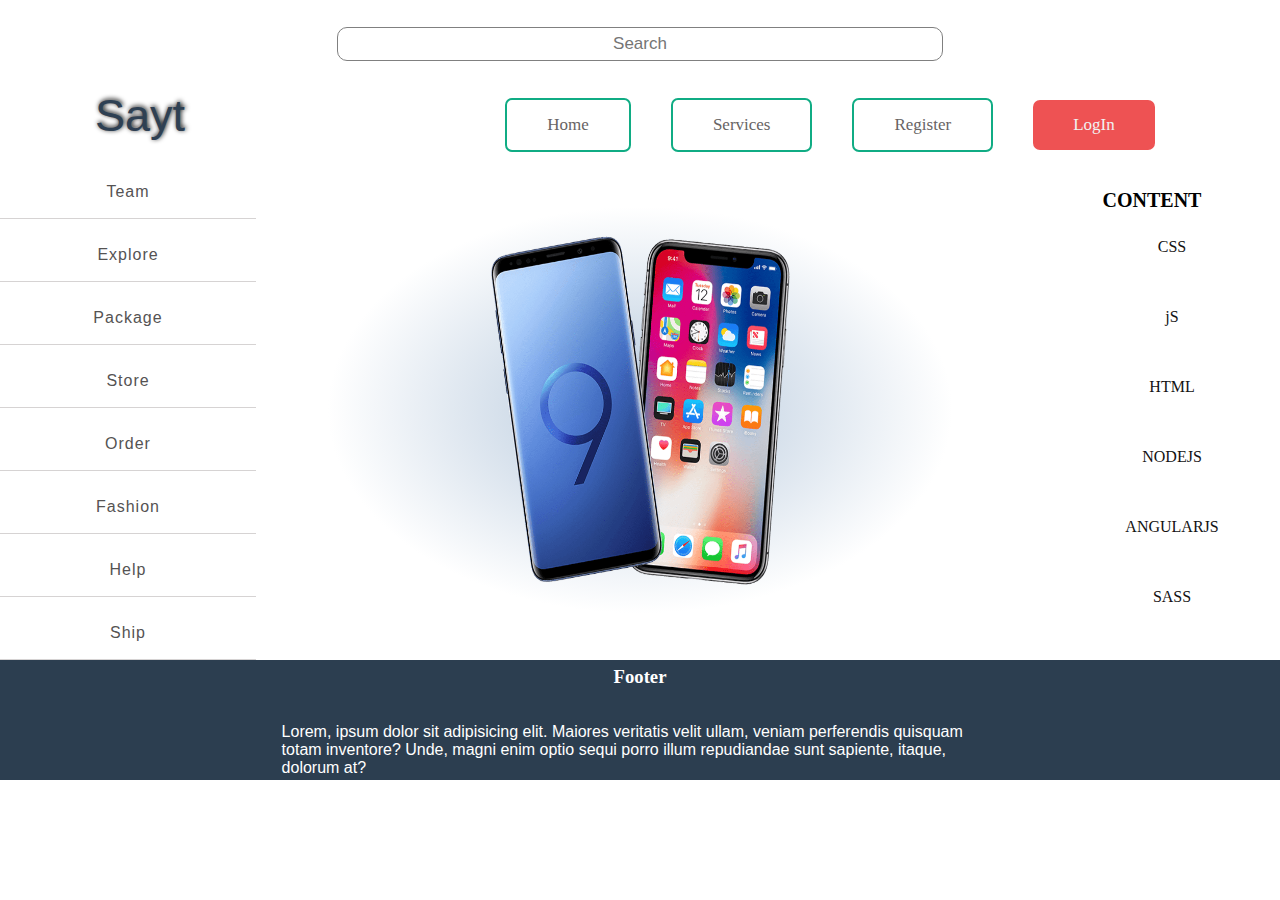
==== index.html @ 98eb9113 "Add files via upload" ====
<!DOCTYPE html>
<html lang="en">
<head>
    <meta charset="UTF-8">
    <meta http-equiv="X-UA-Compatible" content="IE=edge">
    <meta name="viewport" content="width=device-width, initial-scale=1.0">
    <title>Document</title>
    <link rel="stylesheet" href="style.css">
</head>
<body>
<!--       -----   HEADER  -----           -->
    <div id="header1">
        <input placeholder="Search" type="serach">
    </div>
    <div id="header2">
        <div class="logo">Sayt</div>
        <div class="menyu">
            <ul><li><a href="#">Home</a></li></ul>
            <ul><li><a href="#">Services</a></li></ul>
            <ul><li><a href="#">Register</a></li></ul>
            <ul><li><a class="men" href="#">LogIn</a></li></ul>
        </div>
    </div>
<!--        ---------    CONTAINER     -------------  -->
    <div id="container">
        <div class="box1">
            <a class="best" href="">Team</a>
            <a class="best"  href="">Explore</a>
            <a class="best"  href="">Package</a>
            <a class="best"  href="">Store</a>
            <a class="best"  href="">Order</a>
            <a class="best"  href="">Fashion</a>
            <a class="best"  href="">Help</a>
            <a class="best"  href="">Ship</a>
        </div>

        <div class="box2">
             <img src="ClipartKey_2346583.png" alt=""> 
            </div>
        <div class="box3">
            <h6>CONTENT</h6>
            <ul><li><a class="line" href="#">CSS</a></li></ul>
            <ul><li><a class="line" href="#">jS</a></li></ul>
            <ul><li><a class="line" href="#">HTML</a></li></ul>
            <ul><li><a class="line" href="#">NODEJS</a></li></ul>
            <ul><li><a class="line" href="#">ANGULARJS</a></li></ul>
            <ul><li><a class="line" href="#">SASS</a></li></ul>
        </div>
         </div>
<!--         --------   FOOTER   -------------         -->
    <div id="footer">
        <h3>Footer</h3>
      <div class="header2"> <p> Lorem, ipsum dolor sit adipisicing elit. Maiores veritatis velit ullam, veniam perferendis quisquam totam inventore? Unde, magni enim optio sequi porro illum repudiandae sunt sapiente, itaque, dolorum at?   </p></div>
    </div>
</body>
</html>
---- style.css ----
body{
    margin: 0px;
    padding: 0px;
    box-sizing: border-box  ;
    display: flex;
    flex-direction: column;
}
/* ###########################  HEADER   #######################################  */
#header1{
    display: flex;
    height: 90px;
    width: 100%;
    
}
#header1 input{
    margin:27px auto 10px auto;
    height: 30px;
    width: 600px;
    border: none;
    border-radius: 10px;
    outline: none;
    border: 1px solid grey;
    cursor: pointer;
    transition: 0.6s;
}
 #header1 input::placeholder{
    text-align: center;
    font-size: 17px;
}
#header1 input:hover{
    width: 900px;
    border: 1px solid black ;
}
#header2{
    display: flex;
    justify-content: space-around;
    height: 70px;
    width: 100%;
}
.logo{
    height: 70px;
    width: 150px;
    font-size: 45px;
    font-family: Verdana, Geneva, Tahoma, sans-serif;
    color: #2E4053;
    text-shadow: 1px -1px 5px #000000 ;
    cursor: pointer;

}

.menyu{
    display: flex;
    align-items: center;
    justify-content: center;
    height: 70px;
    width: 750px;
    
}
.menyu li{  
display: inline-block;
list-style-type: none;

}
.menyu a{
display: inline-block;
text-decoration: none;
border: 2px solid #10ac84;
padding: 15px 40px;
color: rgb(104, 100, 100);
font-size: 17px;
border-radius: 7px;
transition: 0.4s;
}
.menyu .men{
    display: inline-block;
text-decoration: none;
background-color: #ee5253;
border: none;
padding: 15px 40px;
color: rgb(241, 241, 241);
font-size: 17px;
border-radius: 7px;
transition: 0.6s;
}
.menyu .men:hover{
    background-color:#1dd1a1 ;
}
.menyu a:hover{
    background-color: #10ac84;
    color: white;
    padding: 15px 50px;
    
}
/* ###############################  CONTAINER  ################################################ */

#container{
    display: flex;
    height: 500px;
    width: 100%;
}
.box1{
    display: flex;
    flex-direction: column;
    width: 20%;
    height: 500px;
    font-family: 'Franklin Gothic Medium', 'Arial Narrow', Arial, sans-serif;
    letter-spacing: 1px;
    background-color: rgb(255, 255, 255);
}
.box1 a{
    position: relative;
    bottom: 4px;
    text-decoration: none;
    color: rgb(85, 83, 83);
    line-height: 52px;
    margin-top: 10px;
    border-bottom:1px solid rgb(214, 211, 211);
    text-align: center;
    transition: 0.3s;
}
.box1 a:hover{
    color: rgb(0, 0, 0);
}
.box1 .best::after{
    content: "";
    width: 100%;
    height: 0px;
    opacity: 0.4;
    position: absolute;
   
    background-color: #10ac84;
    left: 0;
    bottom: 0;
    transition: 0.4s;
}
.box1 .best:hover::after{
height: 62px;
}
.box2{
    display: flex;
    justify-content: center;
    align-items: center;
    width: 60%;
    height: 500px;
    background: radial-gradient(#c8d6e5  15%,white , #ffffff);
}
.box2 img{
    height: 350px;
    width: 300px;
    transition: 1s;
}
.box2 img:hover{
    transform: translate(20px,-20px);
    height:370px ;
    width: 320px;
}
.box3{
    display: flex;
    flex-direction: column;
    flex-wrap: wrap;
    justify-content: center;
    align-items: center;
    width: 20%;
    height: 500px;
}
.box3 h6{
    font-size: 20px;
    margin:0px;
}
.box3 ul{
    list-style-type: none;
}
.box3 a{
    display: inline-block;
    position: relative;
    padding: 10px 30px;
    color: rgb(19, 18, 18);
    text-decoration: none;
}
.box3 .line::after{
    content: "";
    width: 0%;
    height: .175rem;
    background-color:red;
    position: absolute;
    left:50%;
    bottom: 0;
    transition: 0.4s;
}
.box3 .line:hover::after{
    left: 0;
    width: 100%;
}

/* #######################################   FOOTER     ################################################ */
#footer{
    display: flex;
    justify-content: center;
     align-items: center;    
    flex-direction: column;
    height: 120px;
    width: 100%;
    background-color: #2C3E50;
} 
#footer h3{
    color: white;
    text-align: center;
}
#footer .header2{
    display: flex;
    flex-wrap: wrap;
    justify-content: center;
    align-items: center;
    font-family: 'Segoe UI', Tahoma, Geneva, Verdana, sans-serif;
    height: 120px;
    width: 56%;
    color:rgb(255, 255, 255);
}
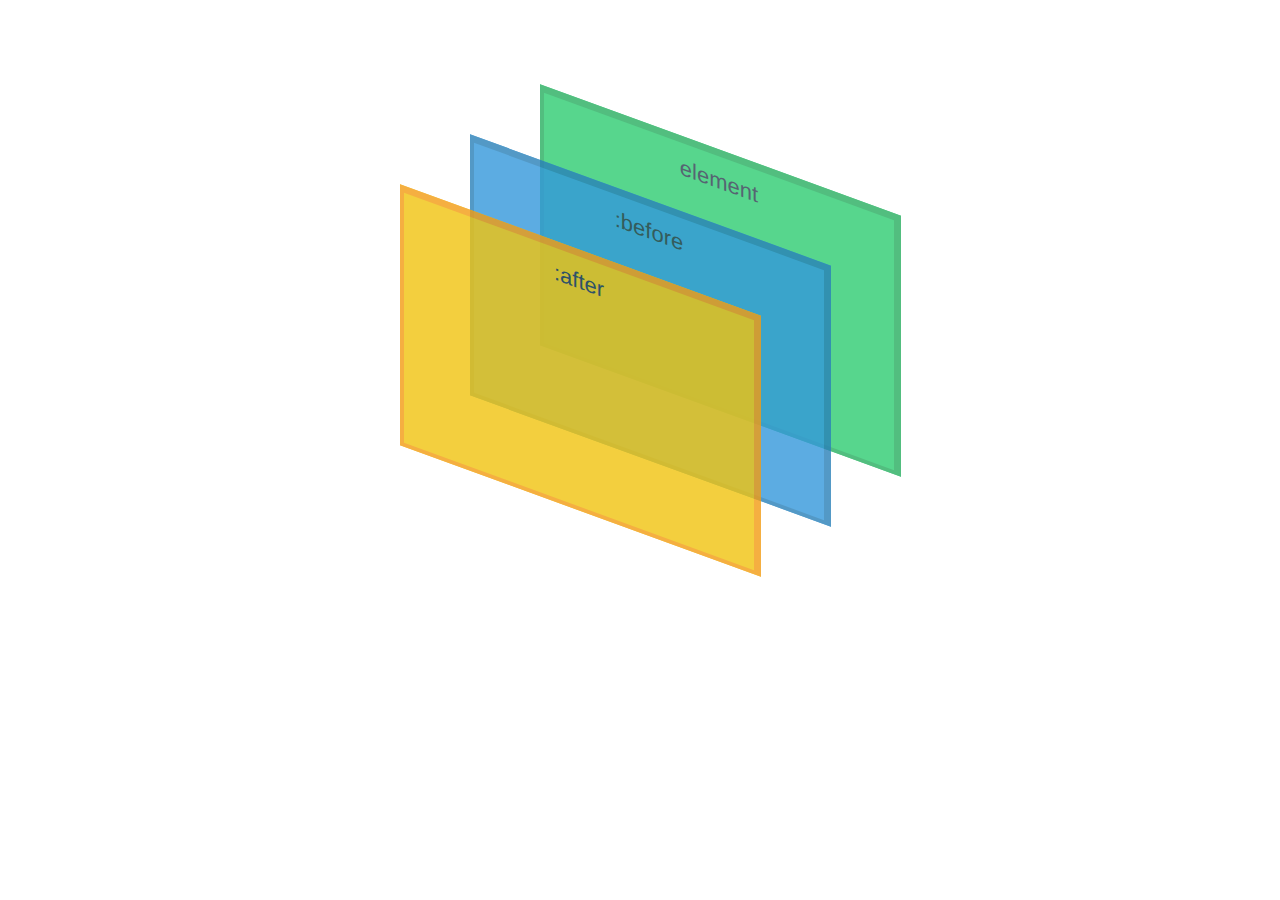
==== commit bc4b4b1a: "Add files via upload" ====
--- a/index.html
+++ b/index.html
@@ -8,49 +8,8 @@
     <link rel="stylesheet" href="style.css">
 </head>
 <body>
-<!--       -----   HEADER  -----           -->
-    <div id="header1">
-        <input placeholder="Search" type="serach">
-    </div>
-    <div id="header2">
-        <div class="logo">Sayt</div>
-        <div class="menyu">
-            <ul><li><a href="#">Home</a></li></ul>
-            <ul><li><a href="#">Services</a></li></ul>
-            <ul><li><a href="#">Register</a></li></ul>
-            <ul><li><a class="men" href="#">LogIn</a></li></ul>
-        </div>
-    </div>
-<!--        ---------    CONTAINER     -------------  -->
-    <div id="container">
-        <div class="box1">
-            <a class="best" href="">Team</a>
-            <a class="best"  href="">Explore</a>
-            <a class="best"  href="">Package</a>
-            <a class="best"  href="">Store</a>
-            <a class="best"  href="">Order</a>
-            <a class="best"  href="">Fashion</a>
-            <a class="best"  href="">Help</a>
-            <a class="best"  href="">Ship</a>
-        </div>
-
-        <div class="box2">
-             <img src="ClipartKey_2346583.png" alt=""> 
-            </div>
-        <div class="box3">
-            <h6>CONTENT</h6>
-            <ul><li><a class="line" href="#">CSS</a></li></ul>
-            <ul><li><a class="line" href="#">jS</a></li></ul>
-            <ul><li><a class="line" href="#">HTML</a></li></ul>
-            <ul><li><a class="line" href="#">NODEJS</a></li></ul>
-            <ul><li><a class="line" href="#">ANGULARJS</a></li></ul>
-            <ul><li><a class="line" href="#">SASS</a></li></ul>
-        </div>
-         </div>
-<!--         --------   FOOTER   -------------         -->
-    <div id="footer">
-        <h3>Footer</h3>
-      <div class="header2"> <p> Lorem, ipsum dolor sit adipisicing elit. Maiores veritatis velit ullam, veniam perferendis quisquam totam inventore? Unde, magni enim optio sequi porro illum repudiandae sunt sapiente, itaque, dolorum at?   </p></div>
-    </div>
+    <div id="box" class="box1">:after</div>
+    <div id="box" class="box2">:before</div>
+    <div id="box" class="box3">element</div>
 </body>
 </html>--- a/style.css
+++ b/style.css
@@ -1,218 +1,53 @@
 body{
+    padding: 0px;
     margin: 0px;
-    padding: 0px;
-    box-sizing: border-box  ;
-    display: flex;
-    flex-direction: column;
+    box-sizing: border-box;
 }
-/* ###########################  HEADER   #######################################  */
-#header1{
-    display: flex;
-    height: 90px;
-    width: 100%;
+#box{
+    display: inline-block;
+    position: absolute;
+    height: 250px;
+    width: 350px;
+    transform: skewy(20deg);
+    color: #2c3e50;
+    text-align: center;
+    font-size: 22px;
+    font-family: Arial, Helvetica, sans-serif;
+    line-height: 50px;
     
 }
-#header1 input{
-    margin:27px auto 10px auto;
-    height: 30px;
-    width: 600px;
-    border: none;
-    border-radius: 10px;
-    outline: none;
-    border: 1px solid grey;
-    cursor: pointer;
-    transition: 0.6s;
-}
- #header1 input::placeholder{
-    text-align: center;
-    font-size: 17px;
-}
-#header1 input:hover{
-    width: 900px;
-    border: 1px solid black ;
-}
-#header2{
-    display: flex;
-    justify-content: space-around;
-    height: 70px;
-    width: 100%;
-}
-.logo{
-    height: 70px;
-    width: 150px;
-    font-size: 45px;
-    font-family: Verdana, Geneva, Tahoma, sans-serif;
-    color: #2E4053;
-    text-shadow: 1px -1px 5px #000000 ;
-    cursor: pointer;
-
+.box1{
+  background-color:#f1c40f;
+  left: 400px;
+  top: 250px;
+  z-index: 5;
+  opacity: 0.8;
+  border-top: 7px solid #f39c12;
+  border-right: 7px solid #f39c12;
+  border-left: 4px solid #f39c12;
+  border-bottom: 4px solid #f39c12;
 }
 
-.menyu{
-    display: flex;
-    align-items: center;
-    justify-content: center;
-    height: 70px;
-    width: 750px;
-    
-}
-.menyu li{  
-display: inline-block;
-list-style-type: none;
-
-}
-.menyu a{
-display: inline-block;
-text-decoration: none;
-border: 2px solid #10ac84;
-padding: 15px 40px;
-color: rgb(104, 100, 100);
-font-size: 17px;
-border-radius: 7px;
-transition: 0.4s;
-}
-.menyu .men{
-    display: inline-block;
-text-decoration: none;
-background-color: #ee5253;
-border: none;
-padding: 15px 40px;
-color: rgb(241, 241, 241);
-font-size: 17px;
-border-radius: 7px;
-transition: 0.6s;
-}
-.menyu .men:hover{
-    background-color:#1dd1a1 ;
-}
-.menyu a:hover{
-    background-color: #10ac84;
-    color: white;
-    padding: 15px 50px;
-    
-}
-/* ###############################  CONTAINER  ################################################ */
-
-#container{
-    display: flex;
-    height: 500px;
-    width: 100%;
-}
-.box1{
-    display: flex;
-    flex-direction: column;
-    width: 20%;
-    height: 500px;
-    font-family: 'Franklin Gothic Medium', 'Arial Narrow', Arial, sans-serif;
-    letter-spacing: 1px;
-    background-color: rgb(255, 255, 255);
-}
-.box1 a{
-    position: relative;
-    bottom: 4px;
-    text-decoration: none;
-    color: rgb(85, 83, 83);
-    line-height: 52px;
-    margin-top: 10px;
-    border-bottom:1px solid rgb(214, 211, 211);
-    text-align: center;
-    transition: 0.3s;
-}
-.box1 a:hover{
-    color: rgb(0, 0, 0);
-}
-.box1 .best::after{
-    content: "";
-    width: 100%;
-    height: 0px;
-    opacity: 0.4;
-    position: absolute;
-   
-    background-color: #10ac84;
-    left: 0;
-    bottom: 0;
-    transition: 0.4s;
-}
-.box1 .best:hover::after{
-height: 62px;
-}
 .box2{
-    display: flex;
-    justify-content: center;
-    align-items: center;
-    width: 60%;
-    height: 500px;
-    background: radial-gradient(#c8d6e5  15%,white , #ffffff);
-}
-.box2 img{
-    height: 350px;
-    width: 300px;
-    transition: 1s;
-}
-.box2 img:hover{
-    transform: translate(20px,-20px);
-    height:370px ;
-    width: 320px;
-}
-.box3{
-    display: flex;
-    flex-direction: column;
-    flex-wrap: wrap;
-    justify-content: center;
-    align-items: center;
-    width: 20%;
-    height: 500px;
-}
-.box3 h6{
-    font-size: 20px;
-    margin:0px;
-}
-.box3 ul{
-    list-style-type: none;
-}
-.box3 a{
-    display: inline-block;
-    position: relative;
-    padding: 10px 30px;
-    color: rgb(19, 18, 18);
-    text-decoration: none;
-}
-.box3 .line::after{
-    content: "";
-    width: 0%;
-    height: .175rem;
-    background-color:red;
-    position: absolute;
-    left:50%;
-    bottom: 0;
-    transition: 0.4s;
-}
-.box3 .line:hover::after{
-    left: 0;
-    width: 100%;
+  background-color: #3498db;
+  left: 470px;
+  top: 200px;
+  z-index: 3;
+  opacity: 0.8;
+  border-top: 7px solid #2980b9;
+  border-right: 7px solid #2980b9;
+  border-left: 4px solid #2980b9;
+  border-bottom: 4px solid #2980b9;
 }
 
-/* #######################################   FOOTER     ################################################ */
-#footer{
-    display: flex;
-    justify-content: center;
-     align-items: center;    
-    flex-direction: column;
-    height: 120px;
-    width: 100%;
-    background-color: #2C3E50;
-} 
-#footer h3{
-    color: white;
-    text-align: center;
-}
-#footer .header2{
-    display: flex;
-    flex-wrap: wrap;
-    justify-content: center;
-    align-items: center;
-    font-family: 'Segoe UI', Tahoma, Geneva, Verdana, sans-serif;
-    height: 120px;
-    width: 56%;
-    color:rgb(255, 255, 255);
-}
+.box3{
+    left: 540px;
+    top: 150px;
+    background-color: #2ecc71;
+    z-index: 1;
+    opacity: 0.8;
+    border-top: 7px solid #27ae60;
+    border-right: 7px solid #27ae60;
+    border-left: 4px solid #27ae60;
+    border-bottom: 4px solid #27ae60;
+}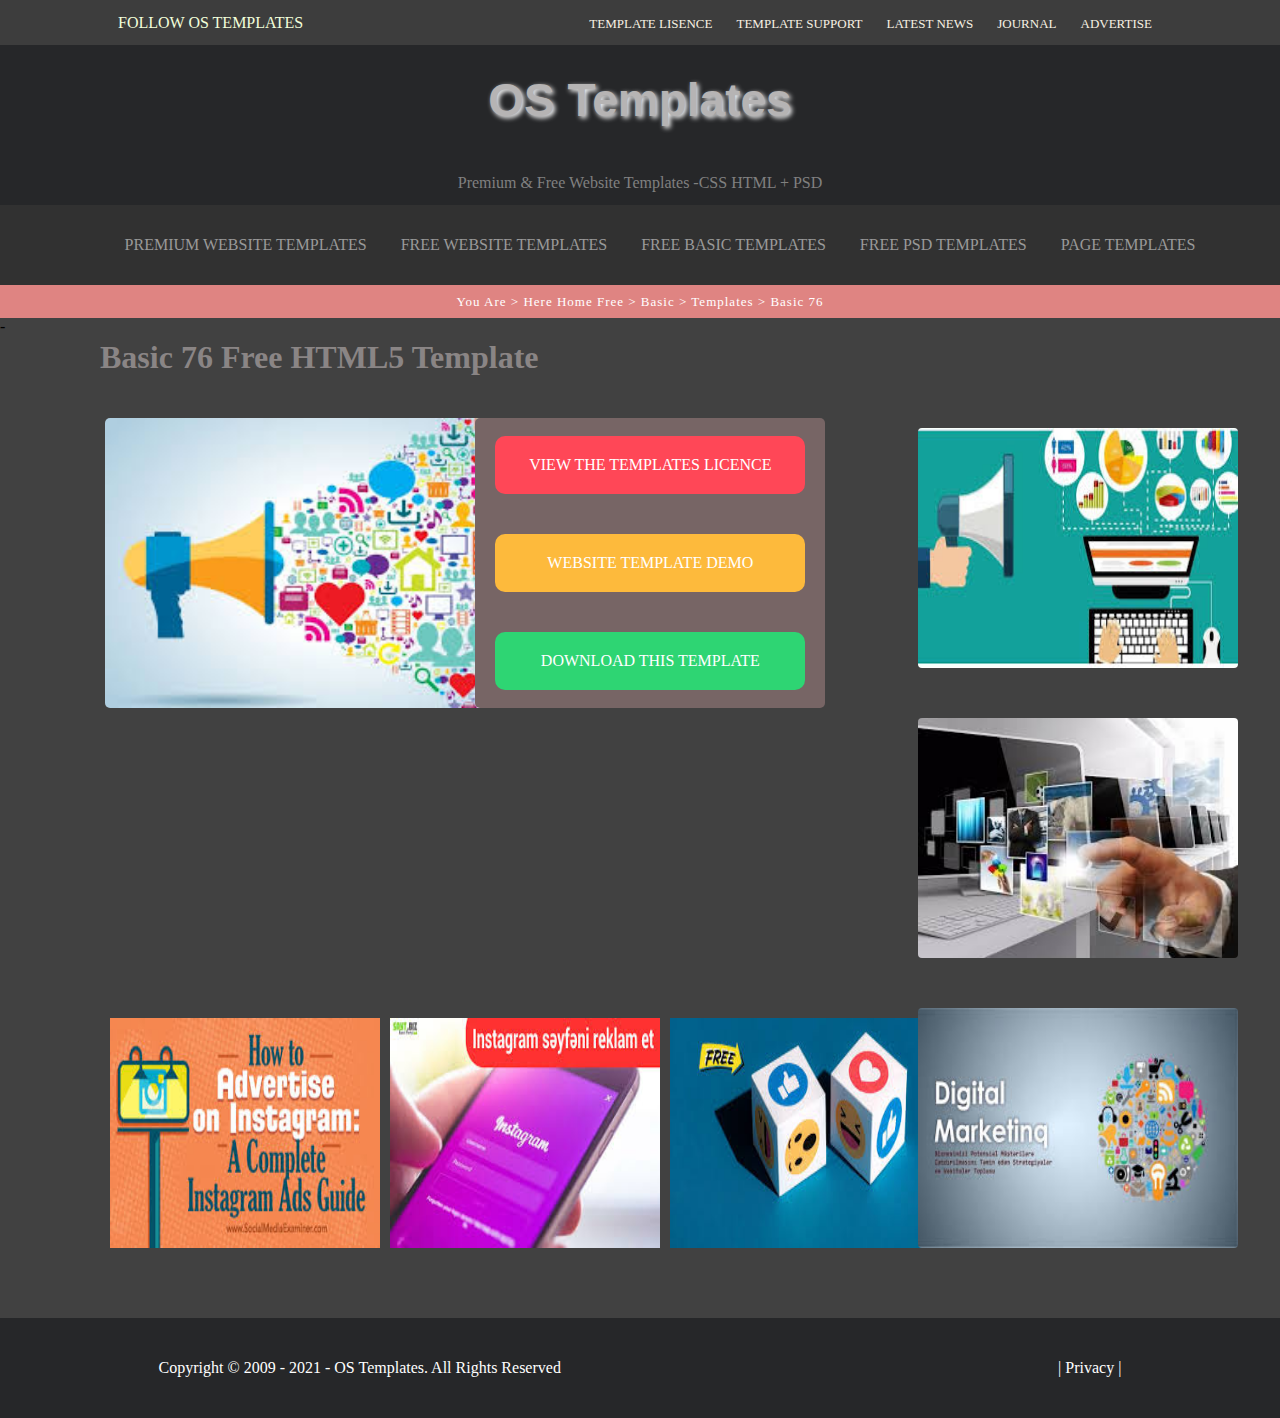
==== commit 17243f95: "Add files via upload" ====
--- a/index.html
+++ b/index.html
@@ -8,8 +8,66 @@
     <link rel="stylesheet" href="style.css">
 </head>
 <body>
-    <div id="box" class="box1">:after</div>
-    <div id="box" class="box2">:before</div>
-    <div id="box" class="box3">element</div>
+
+    <!-------------------------------HEADER------------------------------------->
+      <div id="header1">
+          <div class="logo"><a href="#">FOLLOW OS TEMPLATES</a></div>    
+          <div class="menyu">
+            <ul>
+            <li><a href="">TEMPLATE LISENCE</a></li>
+            <li><a href="">TEMPLATE SUPPORT</a></li>
+            <li><a href="">LATEST NEWS</a></li>
+            <li><a href="">JOURNAL</a></li>
+            <li><a href="">ADVERTISE</a></li>
+            </ul>
+        </div> 
+        </div>
+      <div id="header2">
+          <h1>OS Templates</h1>
+          <p>Premium & Free Website Templates -CSS HTML + PSD</p>
+      </div>
+      <div id="header3">
+          <div class="menubar">
+          <ul>
+          <li><a href="">PREMIUM WEBSITE TEMPLATES </a></li>
+          <li><a href="">FREE WEBSITE TEMPLATES </a></li>
+          <li><a href="">FREE BASIC TEMPLATES </a></li>
+          <li><a href="">FREE PSD TEMPLATES </a></li>
+          <li><a href="">PAGE TEMPLATES</a></li>
+        </ul>
+          </div>
+    </div>
+      <div id="header4">
+          <p>You Are  >  Here Home Free  >  Basic  >  Templates  >  Basic 76</p>
+      </div>
+    <!------------------------------------------CONTAINER----------------------------------------->
+      <div id="container">-
+          <div class="conbox1">
+              <div class="yazi"><h1>Basic 76 Free HTML5 Template</h1></div>
+              <div class="box1"><img src="download (1).jpg" alt=""></div>
+              <div class="box2">
+                  <a class="men1" href="">VIEW THE TEMPLATES LICENCE</a>
+                  <a class="men2"  href="">WEBSITE TEMPLATE DEMO</a>
+                  <a class="men3"  href="">DOWNLOAD THIS TEMPLATE</a>
+              </div>
+                
+                  <div class="altteref">
+                  <div class="alt"><img src="alt.jpg" alt=""></div>
+                  <div class="alt"><img src="alt1.jpg" alt=""></div>
+                  <div class="alt"><img src="alt3.jpg" alt=""></div>
+                </div>
+          </div>
+          <div class="conbox2">
+              <div class="sekil1"><img src="reklam2 (1).jpg" alt=""></div>
+              <div class="sekil2"><img src="reklam2 (2).jpg" alt=""></div>
+              <div class="sekil3"><img src="reklam3.jpg" alt=""></div>
+          </div>
+      </div>
+      <!------------------------------------------FOOTER----------------------------------------->
+      <div id="footer">
+          <div class="foot1"> <p>Copyright © 2009 - 2021 - OS Templates. All Rights Reserved</p></div>
+          <div class="foot2"> <p> | Privacy | </p></div>
+      </div>
+
 </body>
 </html>--- a/style.css
+++ b/style.css
@@ -2,52 +2,263 @@
     padding: 0px;
     margin: 0px;
     box-sizing: border-box;
-}
-#box{
+    display: flex;
+    flex-direction: column;
+}
+ul,ol{
+    list-style-type: none;
+}
+/* --------------------------------HEADER--------------------------------------*/
+#header1{
+    display: flex;
+    justify-content: space-around;
+    height: 45px;
+    width: 100%;
+   background-color: #3d3d3d;
+}
+.logo{
+    display: flex;
+    justify-content: center;
+    align-items: center;
+    
+}
+.logo a{
     display: inline-block;
+    color: #f2ffda;
+    text-decoration: none;
+    transition: 0.4s;
+}
+.logo a:hover{
+    color: #adadad;
+}
+.menyu{
+    display: flex;
+    justify-content: center;
+    align-items: center;
+}
+.menyu li{
+display: inline-block;
+padding: 10px 10px; 
+}
+.menyu a{
+    display: inline-block;
+    color: #f7f1e3;
+    text-decoration: none;
+    font-size: 13px;
+    transition: 0.4s;
+}
+.menyu a:hover{
+    color:rgb(255, 117, 117)
+}
+#header2{
+    display: flex;
+    justify-content: center;
+    align-items: center;
+    flex-direction: column;
+    height: 160px;
+    width: 100%;
+    background-color: #262729;
+}#header2 h1{
+    font-family: 'Gill Sans', 'Gill Sans MT', Calibri, 'Trebuchet MS', sans-serif;
+    text-shadow: 2px 2px 5px white;
+    font-size: 46px;
+    color: rgb(182, 180, 180);
+
+}
+#header2 p{
+    color: grey;
+
+}
+#header3{
+    display: flex;
+    justify-content: center;
+    align-items: center;
+    height: 80px;
+    width: 100%;
+    background-color: #313131;
+}
+.menubar li{
+display: inline-block;
+padding: 10px 15px;
+}
+.menubar a{
+    display: inline-block;
+    text-decoration: none;
+    color: rgb(153, 153, 153);
+    transition: 0.4s;
+}
+.menubar a:hover{
+    color: indianred;
+}
+#header4{
+    display: flex;
+    justify-content: center;
+    align-items: center;
+     height: 33px;
+     width: 100%;
+     background-color: #df8482;
+    
+}
+
+#header4 p{
+    color: white;
+    font-size: 13px;
+    letter-spacing: 1px;
+    font-family: Georgia, 'Times New Roman', Times, serif;
+}
+/* --------------------------------CONTAINER--------------------------------------*/
+
+#container{
+    display: flex;
+    height: 1000px;
+    width: 100%;
+    background-color: #414141;
+}
+#container h1{
+    color: rgb(138, 133, 133);
+}
+.conbox1{
+    display: flex;
+    flex-wrap: wrap;
+    height: 1000px;
+    width: 70%;
+  
+}
+.conbox1 .yazi{
     position: absolute;
-    height: 250px;
+    left:100px;
+    height: 10px;
+    width:70% ;
+}
+.yazi h6{
+    
+}
+.conbox1 .box1{
+    display: flex;
+    position: relative;
+    top: 100px;
+    left: 100px;
+    height: 290px;
     width: 350px;
-    transform: skewy(20deg);
-    color: #2c3e50;
+}
+.conbox1 .box1 img{
+    border-radius: 5px;
+}
+
+.conbox1 .box2{
+    display: flex;
+    flex-direction: column;
+    justify-content: center;
+    align-items: center;
+    position: relative;
+    left: 120px;
+    top: 100px;
+    border-radius: 5px;
+    height: 290px;
+    width: 350px;
+    background-color: rgb(119, 101, 101);
+}
+.conbox1 .box2 a{
+    display: block;
     text-align: center;
-    font-size: 22px;
-    font-family: Arial, Helvetica, sans-serif;
-    line-height: 50px;
-    
-}
-.box1{
-  background-color:#f1c40f;
-  left: 400px;
-  top: 250px;
-  z-index: 5;
-  opacity: 0.8;
-  border-top: 7px solid #f39c12;
-  border-right: 7px solid #f39c12;
-  border-left: 4px solid #f39c12;
-  border-bottom: 4px solid #f39c12;
-}
-
-.box2{
-  background-color: #3498db;
-  left: 470px;
-  top: 200px;
-  z-index: 3;
-  opacity: 0.8;
-  border-top: 7px solid #2980b9;
-  border-right: 7px solid #2980b9;
-  border-left: 4px solid #2980b9;
-  border-bottom: 4px solid #2980b9;
-}
-
-.box3{
-    left: 540px;
-    top: 150px;
-    background-color: #2ecc71;
-    z-index: 1;
-    opacity: 0.8;
-    border-top: 7px solid #27ae60;
-    border-right: 7px solid #27ae60;
-    border-left: 4px solid #27ae60;
-    border-bottom: 4px solid #27ae60;
+    font-family: Georgia, 'Times New Roman', Times, serif;
+    color: white;
+    text-decoration: none;
+    padding: 20px;
+    margin: 20px;
+    border-radius: 10px;
+}
+.box2 .men1{
+background-color:#ff4757 ;
+width: 270px;
+transition: 0.4s;
+}
+.box2 .men1:hover{
+    background-color:#ff1e31 ;
+}
+.box2 .men2{
+background-color:#fdba3c ;
+width: 270px;
+transition: 0.4s;
+
+}
+.box2 .men2:hover{
+    background-color:#ffaf19e0 ;
+}
+.box2 .men3{
+background-color:#2ed573 ;
+width: 270px;
+transition: 0.4s;
+
+}
+.box2 .men3:hover{
+background-color:#00a344 ;
+}
+
+.altteref{
+    display: flex;
+    align-items: flex-end;
+    position: relative;
+    left: 100px;
+    top: 115px;
+    height: 400px;
+    width: 700px;   
+}
+.altteref img{
+    margin: 5px;
+    height: 230px;
+    width: 270px;
+}
+.alt{
+    height: 265px;
+    width: 400px;
+}
+.conbox2{
+    display: flex;
+    align-items: center;
+    flex-direction: column;
+    height: 1000px;
+    width: 35%;
+}
+.conbox2 div{
+    position: relative;
+    top: 100px;
+    margin: 10px;
+    height: 270px;
+    width: 300px;
+
+
+}
+.conbox2 .sekil1 img{
+    height: 240px;
+    width: 320px;
+    border-radius: 4px;
+}
+.conbox2 .sekil2 img{
+    height: 240px;
+    width: 320px;
+    border-radius: 4px;
+}
+.conbox2 .sekil3 img{
+    height: 240px;
+    width: 320px;
+    border-radius: 4px;
+}
+/* --------------------------------FOOTER--------------------------------------*/
+
+#footer{
+    display: flex;
+    justify-content: space-around;
+    align-items: center;
+    height: 100px;
+    width: 100%;
+    background-color:#262729 ;
+}   
+.foot1{
+    color: white;
+    margin-right: 90px;
+}
+.foot2{
+    color: white;
+    margin-left: 90px;
 }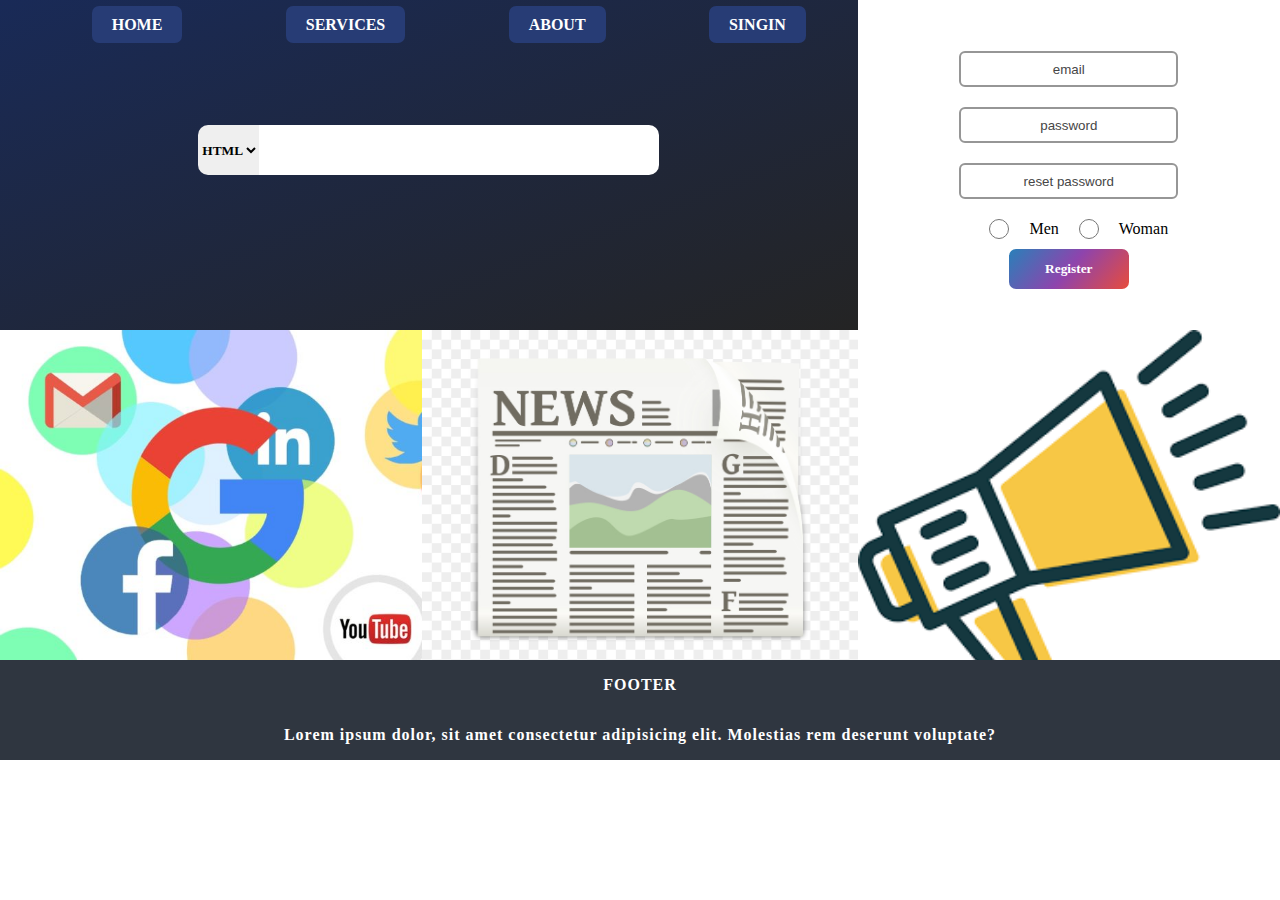
==== commit 450fe1e8: "Add files via upload" ====
--- a/index.html
+++ b/index.html
@@ -8,66 +8,40 @@
     <link rel="stylesheet" href="style.css">
 </head>
 <body>
+    <div id="all-box">
+      <div class="box1" id="box">
+        <ul>
+        <li><a href="">HOME</a></li>
+        <li><a href="">SERVICES</a></li>
+        <li><a href="">ABOUT</a></li>
+        <li><a href="" class="buton">SINGIN</a></li>
+      </ul>
+       <div class="in1">
+         <select name="" id="">
+           <option value="">HTML</option>
+           <option value="">CSS</option>
+           <option value="">JS</option>
+         </select> 
+         <input type="search"></div>
+    </div>
+      <div class="box2" id="box">
+      <input placeholder="email" type="email">
+      <input placeholder="password" type="password">
+      <input placeholder="reset password" type="password">
+     <div class="radio"> 
+       <input  type="radio" name="men"> Men
+      <input  type="radio" name="men">Woman
+    </div>
+      <button>Register</button>
 
-    <!-------------------------------HEADER------------------------------------->
-      <div id="header1">
-          <div class="logo"><a href="#">FOLLOW OS TEMPLATES</a></div>    
-          <div class="menyu">
-            <ul>
-            <li><a href="">TEMPLATE LISENCE</a></li>
-            <li><a href="">TEMPLATE SUPPORT</a></li>
-            <li><a href="">LATEST NEWS</a></li>
-            <li><a href="">JOURNAL</a></li>
-            <li><a href="">ADVERTISE</a></li>
-            </ul>
-        </div> 
-        </div>
-      <div id="header2">
-          <h1>OS Templates</h1>
-          <p>Premium & Free Website Templates -CSS HTML + PSD</p>
       </div>
-      <div id="header3">
-          <div class="menubar">
-          <ul>
-          <li><a href="">PREMIUM WEBSITE TEMPLATES </a></li>
-          <li><a href="">FREE WEBSITE TEMPLATES </a></li>
-          <li><a href="">FREE BASIC TEMPLATES </a></li>
-          <li><a href="">FREE PSD TEMPLATES </a></li>
-          <li><a href="">PAGE TEMPLATES</a></li>
-        </ul>
-          </div>
+      <div class="box3" id="box"></div>
+      <div class="box4" id="box"></div>
+      <div class="box5" id="box"></div>
+      <div class="box6" id="box">
+        <p>FOOTER</p>
+        <p>Lorem ipsum dolor, sit amet consectetur adipisicing elit. Molestias rem deserunt voluptate?</p>
+      </div>
     </div>
-      <div id="header4">
-          <p>You Are  >  Here Home Free  >  Basic  >  Templates  >  Basic 76</p>
-      </div>
-    <!------------------------------------------CONTAINER----------------------------------------->
-      <div id="container">-
-          <div class="conbox1">
-              <div class="yazi"><h1>Basic 76 Free HTML5 Template</h1></div>
-              <div class="box1"><img src="download (1).jpg" alt=""></div>
-              <div class="box2">
-                  <a class="men1" href="">VIEW THE TEMPLATES LICENCE</a>
-                  <a class="men2"  href="">WEBSITE TEMPLATE DEMO</a>
-                  <a class="men3"  href="">DOWNLOAD THIS TEMPLATE</a>
-              </div>
-                
-                  <div class="altteref">
-                  <div class="alt"><img src="alt.jpg" alt=""></div>
-                  <div class="alt"><img src="alt1.jpg" alt=""></div>
-                  <div class="alt"><img src="alt3.jpg" alt=""></div>
-                </div>
-          </div>
-          <div class="conbox2">
-              <div class="sekil1"><img src="reklam2 (1).jpg" alt=""></div>
-              <div class="sekil2"><img src="reklam2 (2).jpg" alt=""></div>
-              <div class="sekil3"><img src="reklam3.jpg" alt=""></div>
-          </div>
-      </div>
-      <!------------------------------------------FOOTER----------------------------------------->
-      <div id="footer">
-          <div class="foot1"> <p>Copyright © 2009 - 2021 - OS Templates. All Rights Reserved</p></div>
-          <div class="foot2"> <p> | Privacy | </p></div>
-      </div>
-
 </body>
 </html>--- a/style.css
+++ b/style.css
@@ -1,264 +1,181 @@
 body{
+    margin: 0px;
     padding: 0px;
-    margin: 0px;
     box-sizing: border-box;
+}
+#all-box{
     display: flex;
+    flex-wrap: wrap;
+   
+}
+#box{
+    display: flex;
+} 
+
+/* -------------------------    BOX1   ---------------------------------------  */
+
+.box1{
     flex-direction: column;
+    width: 67%;
+    height: 330px;
+    background: linear-gradient(to bottom right,#192a57,rgb(36, 36, 36))
 }
-ul,ol{
+.box1 ul{
+    display: flex;
+    justify-content: space-around; 
     list-style-type: none;
 }
-/* --------------------------------HEADER--------------------------------------*/
-#header1{
-    display: flex;
-    justify-content: space-around;
-    height: 45px;
-    width: 100%;
-   background-color: #3d3d3d;
+.box1 a{
+    text-decoration: none;
+    color: white;
+    font-family: 'Times New Roman', Times, serif;
+    font-weight: bolder;
+    background-color:  #273c75;
+    padding: 10px 20px;
+    border-radius: 7px;
 }
-.logo{
+.in1{
     display: flex;
     justify-content: center;
     align-items: center;
-    
+    height: 200px;
+    width: 100%;
+
 }
-.logo a{
-    display: inline-block;
-    color: #f2ffda;
-    text-decoration: none;
-    transition: 0.4s;
+.box1 .in1 input{
+    border: none;
+    height: 50px;
+    width: 400px;
+    outline: none;
+    border-top-right-radius: 10px;
+    border-bottom-right-radius: 10px;
 }
-.logo a:hover{
-    color: #adadad;
+.box1 .in1 select{
+    font-weight: bolder;
+    font-family: Cambria, Cochin, Georgia, Times, 'Times New Roman', serif;
+    border: none;
+    outline: none;
+    height: 50px;
+    border-top-left-radius: 10px;
+    border-bottom-left-radius: 10px;
 }
-.menyu{
-    display: flex;
-    justify-content: center;
-    align-items: center;
-}
-.menyu li{
-display: inline-block;
-padding: 10px 10px; 
-}
-.menyu a{
-    display: inline-block;
-    color: #f7f1e3;
-    text-decoration: none;
-    font-size: 13px;
-    transition: 0.4s;
-}
-.menyu a:hover{
-    color:rgb(255, 117, 117)
-}
-#header2{
-    display: flex;
+/* -------------------------    BOX2  ---------------------------------------  */
+
+.box2{
     justify-content: center;
     align-items: center;
     flex-direction: column;
-    height: 160px;
+    width: 33%;
+    height: 330px;
+  
+}
+.box2 input{
+    text-align: center;
+    margin: 10px;
+    width: 50%;
+    height: 30px;
+    outline: none;
+    border: none;
+    border-radius: 6px;
+    border: 2px solid rgb(150, 150, 150);
+    
+}
+.box2 input::placeholder{
+    color: rgb(70, 70, 70);
+    font-family:'Lucida Sans', 'Lucida Sans Regular', 'Lucida Grande', 'Lucida Sans Unicode', Geneva, Verdana, sans-serif;
+}
+.box2 button{
+    outline: none;
+    background-color: white;
+    height: 40px;
+    width: 120px;
+    border-radius: 7px;
+    font-weight: bold;
+    font-family: Cambria, Cochin, Georgia, Times, 'Times New Roman', serif;
+    border: none;
+    cursor: pointer;
+    background: linear-gradient(130deg,#2980b9,#8e44ad,#e74c3c);
+    color: white;
+}
+.box2 .radio{
+    display: flex;
+    height: 40px;
     width: 100%;
-    background-color: #262729;
-}#header2 h1{
-    font-family: 'Gill Sans', 'Gill Sans MT', Calibri, 'Trebuchet MS', sans-serif;
-    text-shadow: 2px 2px 5px white;
-    font-size: 46px;
-    color: rgb(182, 180, 180);
-
-}
-#header2 p{
-    color: grey;
-
-}
-#header3{
-    display: flex;
     justify-content: center;
     align-items: center;
-    height: 80px;
-    width: 100%;
-    background-color: #313131;
+    flex-direction: row;
 }
-.menubar li{
-display: inline-block;
-padding: 10px 15px;
+.box2 .radio input{
+    margin: 0px 20px;
+    width: 20px;
+    font-family: Georgia, 'Times New Roman', Times, serif;
 }
-.menubar a{
-    display: inline-block;
-    text-decoration: none;
-    color: rgb(153, 153, 153);
-    transition: 0.4s;
+/* -------------------------    BOX3   ---------------------------------------  */
+
+.box3{
+    width: 33%;
+    height: 330px;
+    background-color: rgb(73, 68, 68);
+    background-image: url(1.jpg);
+    background-repeat: no-repeat;
+    background-size: cover;
 }
-.menubar a:hover{
-    color: indianred;
+.box4{
+    width: 34%;
+    height: 330px;
+    background-color: rgb(179, 48, 0);
+    background-image: url(3.jpg);
+    background-repeat: no-repeat;
+    background-size: cover;
 }
-#header4{
-    display: flex;
-    justify-content: center;
-    align-items: center;
-     height: 33px;
-     width: 100%;
-     background-color: #df8482;
-    
+.box5{
+    width: 33%;
+    height: 330px;
+    background-color: darkgreen;
+    background-image: url(3.png);
+    background-repeat: no-repeat;
+    background-size: cover;
 }
 
-#header4 p{
-    color: white;
-    font-size: 13px;
-    letter-spacing: 1px;
-    font-family: Georgia, 'Times New Roman', Times, serif;
-}
-/* --------------------------------CONTAINER--------------------------------------*/
-
-#container{
-    display: flex;
-    height: 1000px;
-    width: 100%;
-    background-color: #414141;
-}
-#container h1{
-    color: rgb(138, 133, 133);
-}
-.conbox1{
-    display: flex;
-    flex-wrap: wrap;
-    height: 1000px;
-    width: 70%;
-  
-}
-.conbox1 .yazi{
-    position: absolute;
-    left:100px;
-    height: 10px;
-    width:70% ;
-}
-.yazi h6{
-    
-}
-.conbox1 .box1{
-    display: flex;
-    position: relative;
-    top: 100px;
-    left: 100px;
-    height: 290px;
-    width: 350px;
-}
-.conbox1 .box1 img{
-    border-radius: 5px;
-}
-
-.conbox1 .box2{
-    display: flex;
+.box6{
     flex-direction: column;
     justify-content: center;
     align-items: center;
-    position: relative;
-    left: 120px;
-    top: 100px;
-    border-radius: 5px;
-    height: 290px;
-    width: 350px;
-    background-color: rgb(119, 101, 101);
-}
-.conbox1 .box2 a{
-    display: block;
-    text-align: center;
-    font-family: Georgia, 'Times New Roman', Times, serif;
     color: white;
-    text-decoration: none;
-    padding: 20px;
-    margin: 20px;
-    border-radius: 10px;
-}
-.box2 .men1{
-background-color:#ff4757 ;
-width: 270px;
-transition: 0.4s;
-}
-.box2 .men1:hover{
-    background-color:#ff1e31 ;
-}
-.box2 .men2{
-background-color:#fdba3c ;
-width: 270px;
-transition: 0.4s;
-
-}
-.box2 .men2:hover{
-    background-color:#ffaf19e0 ;
-}
-.box2 .men3{
-background-color:#2ed573 ;
-width: 270px;
-transition: 0.4s;
-
-}
-.box2 .men3:hover{
-background-color:#00a344 ;
+    font-weight: bold;
+    letter-spacing: 1px;
+    width: 100%;
+    height: 100px;
+    background-color: #2f3640;
 }
 
-.altteref{
-    display: flex;
-    align-items: flex-end;
-    position: relative;
-    left: 100px;
-    top: 115px;
-    height: 400px;
-    width: 700px;   
-}
-.altteref img{
-    margin: 5px;
-    height: 230px;
-    width: 270px;
-}
-.alt{
-    height: 265px;
-    width: 400px;
-}
-.conbox2{
-    display: flex;
-    align-items: center;
-    flex-direction: column;
-    height: 1000px;
-    width: 35%;
-}
-.conbox2 div{
-    position: relative;
-    top: 100px;
-    margin: 10px;
-    height: 270px;
-    width: 300px;
+/* -------------------------    RESPONSIV START   ---------------------------------------  */
 
-
-}
-.conbox2 .sekil1 img{
-    height: 240px;
-    width: 320px;
-    border-radius: 4px;
-}
-.conbox2 .sekil2 img{
-    height: 240px;
-    width: 320px;
-    border-radius: 4px;
-}
-.conbox2 .sekil3 img{
-    height: 240px;
-    width: 320px;
-    border-radius: 4px;
-}
-/* --------------------------------FOOTER--------------------------------------*/
-
-#footer{
-    display: flex;
-    justify-content: space-around;
-    align-items: center;
-    height: 100px;
-    width: 100%;
-    background-color:#262729 ;
-}   
-.foot1{
-    color: white;
-    margin-right: 90px;
-}
-.foot2{
-    color: white;
-    margin-left: 90px;
+@media only screen and ( max-width:736px) {
+    .box1{
+     width: 100%;
+     height: 270px;
+     background-color: tomato;
+         
+    }
+    .box2{
+        width: 50%;
+        height: 270px;
+       background-color: rgb(192, 152, 99); 
+    }
+    .box3{
+        width: 50%;
+        height: 270px;
+        background-color: rgb(73, 68, 68);
+    }
+    .box4{
+        width: 50%;
+        height: 270px;
+        background-color: rgb(179, 48, 0);
+    }
+    .box5{
+        width: 50%;
+        height: 270px;
+        background-color: darkgreen;
+    }
 }